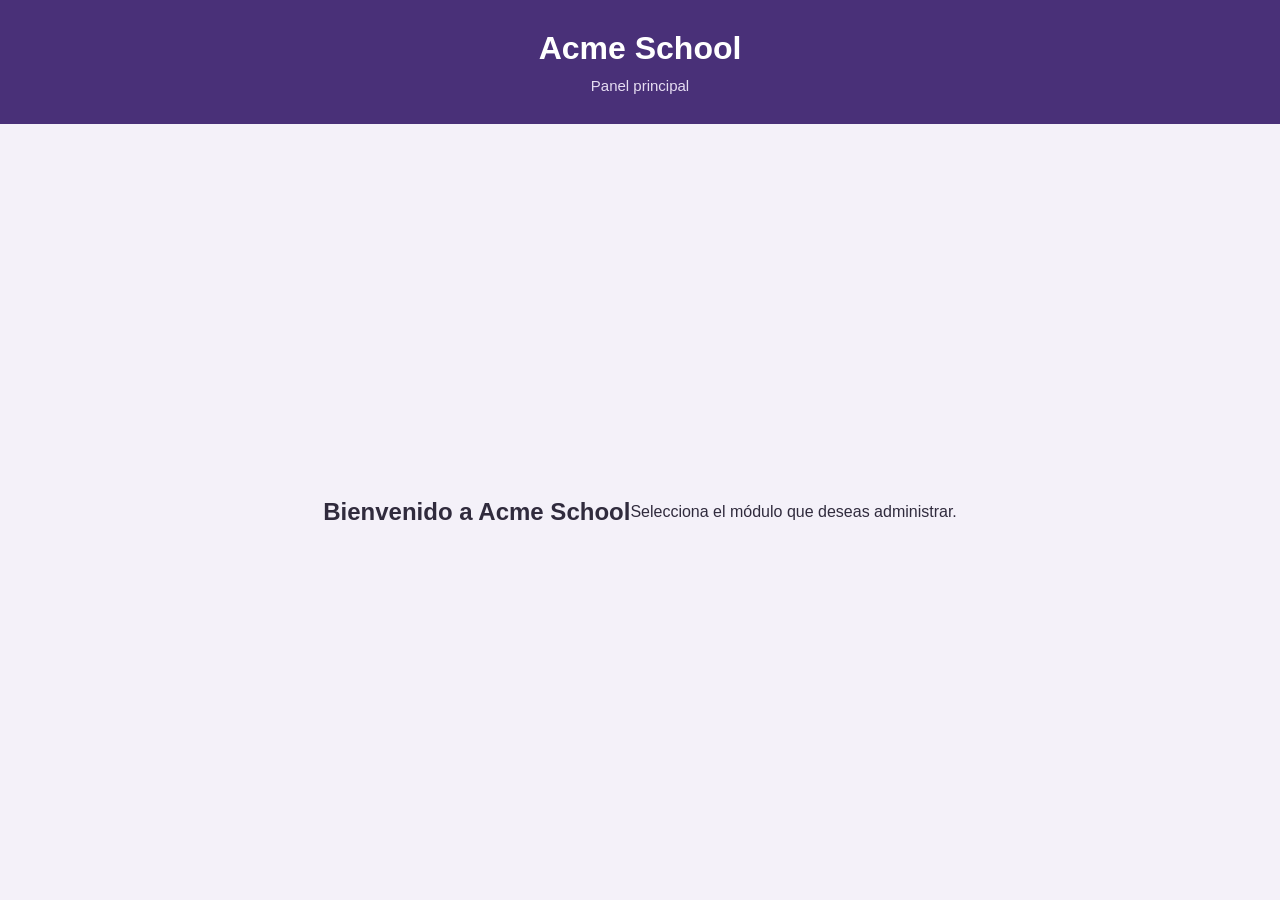
==== pages/dashboard.html @ a8fac2e0 "feat: :sparkles: se agrego el auteticador y el verificador de usuario" ====
<!DOCTYPE html>
<html lang="es">
<head>
    <meta charset="UTF-8">
    <meta name="viewport" content="width=device-width, initial-scale=1.0">
    <title>Panel principal - Acme School</title>
    <link rel="stylesheet" href="../css/styles.css">
</head>
<body>

    <header class="header">
        <h1>Acme School</h1>
        <p>Panel principal</p>
    </header>

    <main class="main">
        <h2>Bienvenido a Acme School</h2>
        <p>Selecciona el módulo que deseas administrar.</p>

       
    </main>

</body>
</html>
---- css/styles.css ----
/* =================================
   1. CONFIGURACIÓN GENERAL
================================= */

* {
    margin: 0;
    padding: 0;
    box-sizing: border-box;
}

:root {
    --color-primary: #493078;
    --color-secondary: #7655A6;
    --color-background: #F4F1F9;
    --color-white: #FFFFFF;
    --color-text: #302B3D;
    --color-text-light: #777184;
    --color-border: #DDD6E8;
}

/* =================================
   2. CUERPO DE LA PÁGINA
================================= */

body {
    font-family: Arial, Helvetica, sans-serif;
    background-color: var(--color-background);
    color: var(--color-text);
    min-height: 100vh;
    display: flex;
    flex-direction: column;
}

/* =================================
   3. ENCABEZADO
================================= */

.header {
    background-color: var(--color-primary);
    color: var(--color-white);
    text-align: center;
    padding: 30px 20px;
}

.header h1 {
    font-size: 32px;
    margin-bottom: 10px;
}

.header p {
    font-size: 15px;
    color: #E6DDF2;
}

/* =================================
   4. CONTENIDO PRINCIPAL
================================= */

.main {
    flex: 1;
    display: flex;
    justify-content: center;
    align-items: center;
    padding: 40px 20px;
}

/* =================================
   5. SECCIÓN DE LOGIN
================================= */

.login-section {
    background-color: var(--color-white);
    width: 100%;
    max-width: 420px;
    padding: 35px;
    border-radius: 12px;
    box-shadow: 0 5px 20px rgba(73, 48, 120, 0.10);
}

.login-section h2 {
    text-align: center;
    color: var(--color-primary);
    margin-bottom: 30px;
    font-size: 24px;
}

/* =================================
   6. FORMULARIO
================================= */

#login-form {
    display: flex;
    flex-direction: column;
    gap: 10px;
}

#login-form label {
    font-size: 14px;
    font-weight: bold;
    color: var(--color-text);
}

#login-form input {
    width: 100%;
    padding: 13px;
    border: 1px solid var(--color-border);
    border-radius: 7px;
    font-size: 14px;
    outline: none;
    transition: border-color 0.3s, box-shadow 0.3s;
}

#login-form input:focus {
    border-color: var(--color-secondary);
    box-shadow: 0 0 0 3px rgba(118, 85, 166, 0.15);
}

#login-form input::placeholder {
    color: #AAA3B5;
}

/* Ocultar saltos de línea usados provisionalmente en HTML */
#login-form br {
    display: none;
}

/* =================================
   7. BOTÓN DE INICIO DE SESIÓN
================================= */

#login-form button {
    background-color: var(--color-primary);
    color: var(--color-white);
    border: none;
    padding: 13px;
    border-radius: 7px;
    font-size: 15px;
    font-weight: bold;
    cursor: pointer;
    margin-top: 15px;
    transition: background-color 0.3s, transform 0.2s;
}

#login-form button:hover {
    background-color: var(--color-secondary);
}

#login-form button:active {
    transform: scale(0.98);
}

/* =================================
   8. PIE DE PÁGINA
================================= */

.footer {
    background-color: var(--color-primary);
    color: var(--color-white);
    text-align: center;
    padding: 18px 15px;
}

.footer p {
    font-size: 13px;
    color: #E6DDF2;
}

/* =================================
   9. DISEÑO RESPONSIVE
================================= */

@media (max-width: 480px) {

    .header {
        padding: 25px 15px;
    }

    .header h1 {
        font-size: 26px;
    }

    .main {
        padding: 25px 15px;
    }

    .login-section {
        padding: 25px 20px;
    }

}
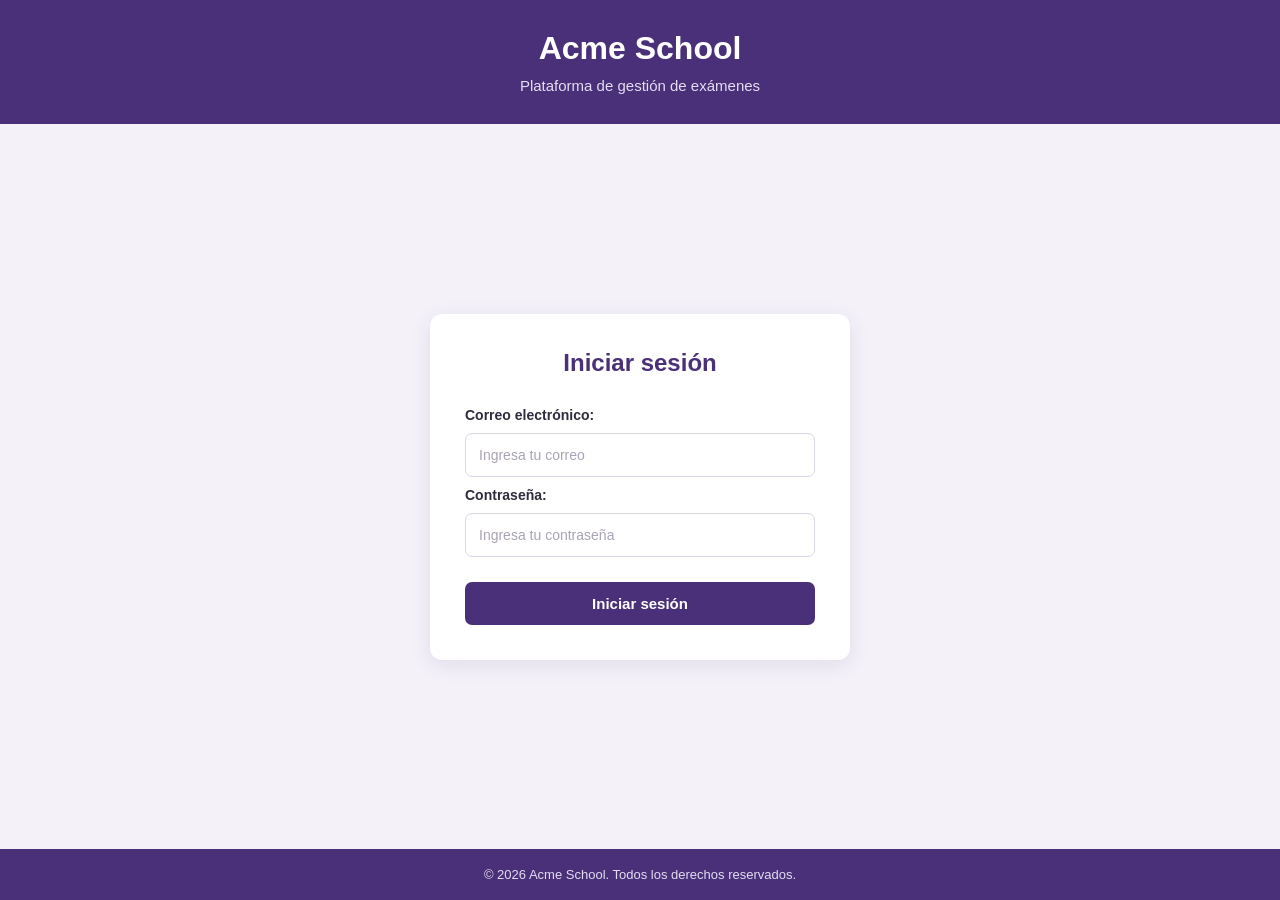
==== commit ab536c8b: "feat: :sparkles: se agrego la inicio de sesion y el cerrar sesion y eso no se guarde en el local cua" ====
--- a/pages/dashboard.html
+++ b/pages/dashboard.html
@@ -4,7 +4,8 @@
     <meta charset="UTF-8">
     <meta name="viewport" content="width=device-width, initial-scale=1.0">
     <title>Panel principal - Acme School</title>
-    <link rel="stylesheet" href="../css/styles.css">
+    <link rel="stylesheet" href="../css/dashboard.css">
+    <script type="module" src="../js/dashboard.js"></script>
 </head>
 <body>
 
@@ -14,8 +15,33 @@
     </header>
 
     <main class="main">
-        <h2>Bienvenido a Acme School</h2>
-        <p>Selecciona el módulo que deseas administrar.</p>
+        <h2 class="titulo">Bienvenido a Acme School</h2>
+        <p class="subtitulo">Selecciona el módulo que deseas administrar.</p>
+
+    <section class="dashboard-options">
+
+    <article class="dashboard-card">
+        <span class="icono">👥</span>
+        <h3>Gestión de usuarios</h3>
+        <p>Administra los usuarios de la plataforma.</p>
+        <a href="usuarios.html">Ingresar</a>
+    </article>
+
+    <article class="dashboard-card">
+        <span class="icono">📋</span>
+        <h3>Gestión de exámenes</h3>
+        <p>Crea y administra los exámenes.</p>
+        <a href="examenes.html">Ingresar</a>
+    </article>
+
+    <article class="dashboard-card">
+        <span class="icono">🚪</span>
+        <h3>Cerrar sesión</h3>
+        <p>Finaliza tu sesión en Acme School.</p>
+        <button id="cerrar-sesion">Cerrar sesión</button>
+    </article>
+
+</section>
 
        
     </main>
--- a/css/dashboard.css
+++ b/css/dashboard.css
@@ -0,0 +1,142 @@
+/*====================================
+Usuario para gestionar,cerrar sesion, gestionar examenes estilo
+======================================*/
+/* Configuración general */
+* {
+    margin: 0;
+    padding: 0;
+    box-sizing: border-box;
+}
+
+body {
+    font-family: Arial, Helvetica, sans-serif;
+    background-color: #F4F1F9;
+    min-height: 100vh;
+    color: #333;
+}
+
+/* Encabezado */
+.header {
+    background-color: #493078;
+    color: white;
+    text-align: center;
+    padding: 25px 20px;
+}
+
+.header h1 {
+    font-size: 30px;
+    margin-bottom: 8px;
+}
+
+.header p {
+    font-size: 16px;
+}
+
+/* Contenido principal */
+.main {
+    max-width: 1100px;
+    width: 90%;
+    margin: 50px auto;
+}
+
+/* Título y subtítulo */
+.titulo {
+    text-align: center;
+    color: #493078;
+    font-size: 30px;
+    margin-bottom: 12px;
+}
+
+.subtitulo {
+    text-align: center;
+    color: #666;
+    font-size: 17px;
+    margin-bottom: 40px;
+}
+
+/* Distribución de las tarjetas */
+.dashboard-options {
+    display: grid;
+    grid-template-columns: repeat(3, 1fr);
+    gap: 25px;
+}
+
+/* Tarjetas */
+.dashboard-card {
+    background-color: white;
+    padding: 30px 20px;
+    border-radius: 12px;
+    box-shadow: 0 3px 12px rgba(0, 0, 0, 0.10);
+    text-align: center;
+    display: flex;
+    flex-direction: column;
+    align-items: center;
+    justify-content: space-between;
+    min-height: 220px;
+}
+
+.icono {
+    font-size: 40px;
+    display: block;
+    margin-bottom: 15px;
+}
+
+.dashboard-card h3 {
+    color: #493078;
+    font-size: 20px;
+    margin-bottom: 15px;
+}
+
+.dashboard-card p {
+    color: #666;
+    font-size: 15px;
+    line-height: 1.5;
+    margin-bottom: 25px;
+}
+
+/* Enlaces y botones */
+.dashboard-card a,
+.dashboard-card button {
+    display: inline-block;
+    background-color: #493078;
+    color: white;
+    padding: 11px 25px;
+    border: none;
+    border-radius: 7px;
+    text-decoration: none;
+    font-size: 15px;
+    cursor: pointer;
+    transition: background-color 0.3s;
+}
+
+.dashboard-card a:hover,
+.dashboard-card button:hover {
+    background-color: #7655A6;
+}
+
+/* Adaptación para tablets */
+@media (max-width: 850px) {
+    .dashboard-options {
+        grid-template-columns: repeat(2, 1fr);
+    }
+}
+
+/* Adaptación para celulares */
+@media (max-width: 600px) {
+    .main {
+        margin: 30px auto;
+    }
+
+    .titulo {
+        font-size: 24px;
+    }
+
+    .subtitulo {
+        font-size: 15px;
+        margin-bottom: 30px;
+    }
+
+    .dashboard-options {
+        grid-template-columns: 1fr;
+    }
+}
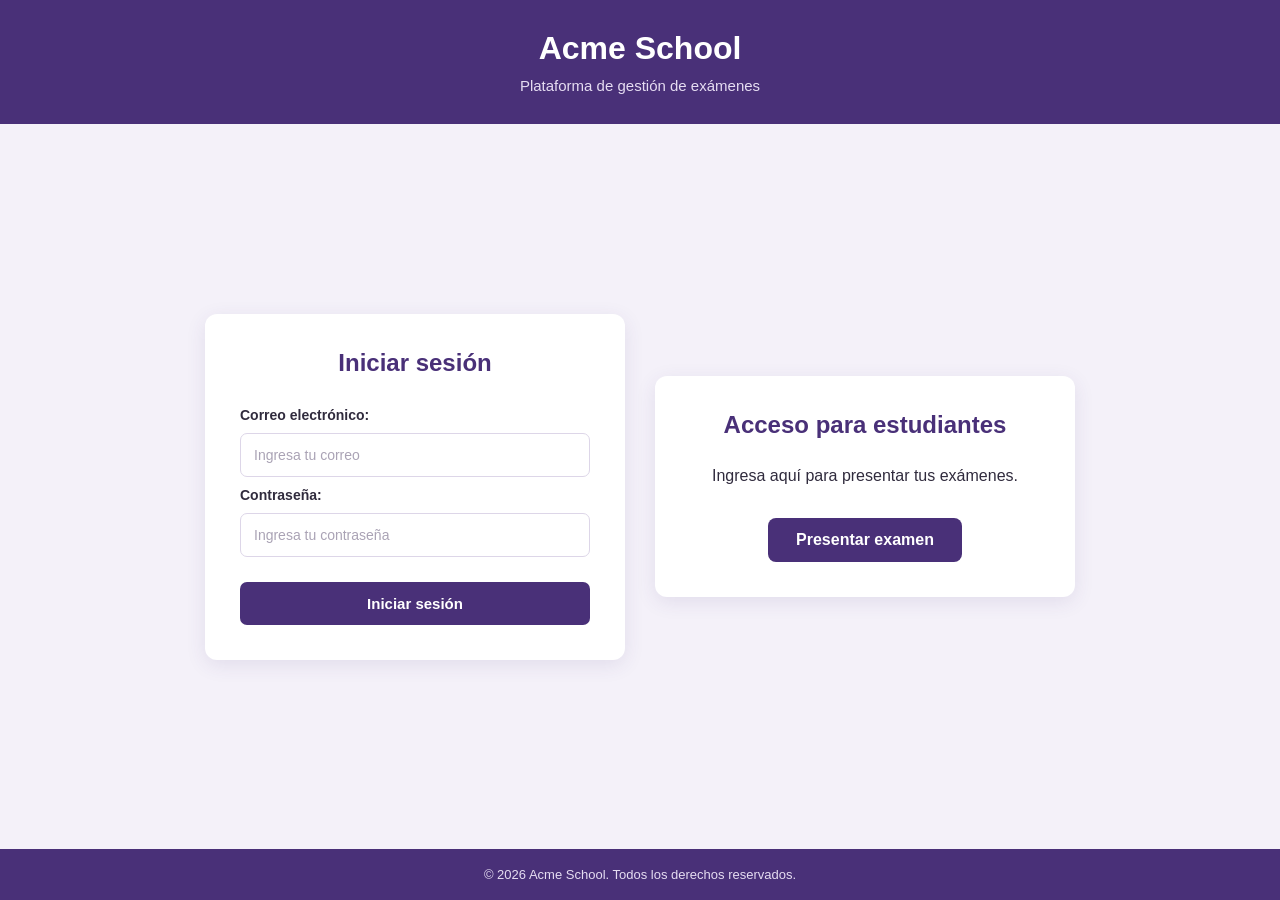
==== commit 36322b69: "feat: :sparkles: se agrego la proteccion de las paginas si no inicia sesion y dashboard se agrego el" ====
--- a/pages/dashboard.html
+++ b/pages/dashboard.html
@@ -35,16 +35,24 @@
     </article>
 
     <article class="dashboard-card">
+    <span class="icono">📊</span>
+    <h3>Gestión de resultados</h3>
+    <p>Consulta y administra las calificaciones de los estudiantes.</p>
+    <a href="resultados.html">Ingresar</a>
+    </article>
+
+    <article class="dashboard-card">
         <span class="icono">🚪</span>
         <h3>Cerrar sesión</h3>
         <p>Finaliza tu sesión en Acme School.</p>
         <button id="cerrar-sesion">Cerrar sesión</button>
     </article>
 
-</section>
-
-       
+</section>   
     </main>
+<footer class="footer">
+        <p>&copy; 2026 Acme School. Panel principal.</p>
+    </footer>
 
 </body>
 </html>
--- a/css/dashboard.css
+++ b/css/dashboard.css
@@ -2,6 +2,16 @@
 Usuario para gestionar,cerrar sesion, gestionar examenes estilo
 ======================================*/
 /* Configuración general */
+:root {
+    --color-primary: #493078;
+    --color-secondary: #7655A6;
+    --color-background: #F4F1F9;
+    --color-white: #FFFFFF;
+    --color-text: #302B3D;
+    --color-text-light: #777184;
+    --color-border: #DDD6E8;
+}
+
 * {
     margin: 0;
     padding: 0;
@@ -114,6 +124,18 @@
     background-color: #7655A6;
 }
 
+.footer {
+    background-color: var(--color-primary);
+    color: var(--color-white);
+    text-align: center;
+    padding: 45px 15px;
+}
+
+.footer p {
+    font-size: 14px;
+    color: #E6DDF2;
+}
+
 /* Adaptación para tablets */
 @media (max-width: 850px) {
     .dashboard-options {
